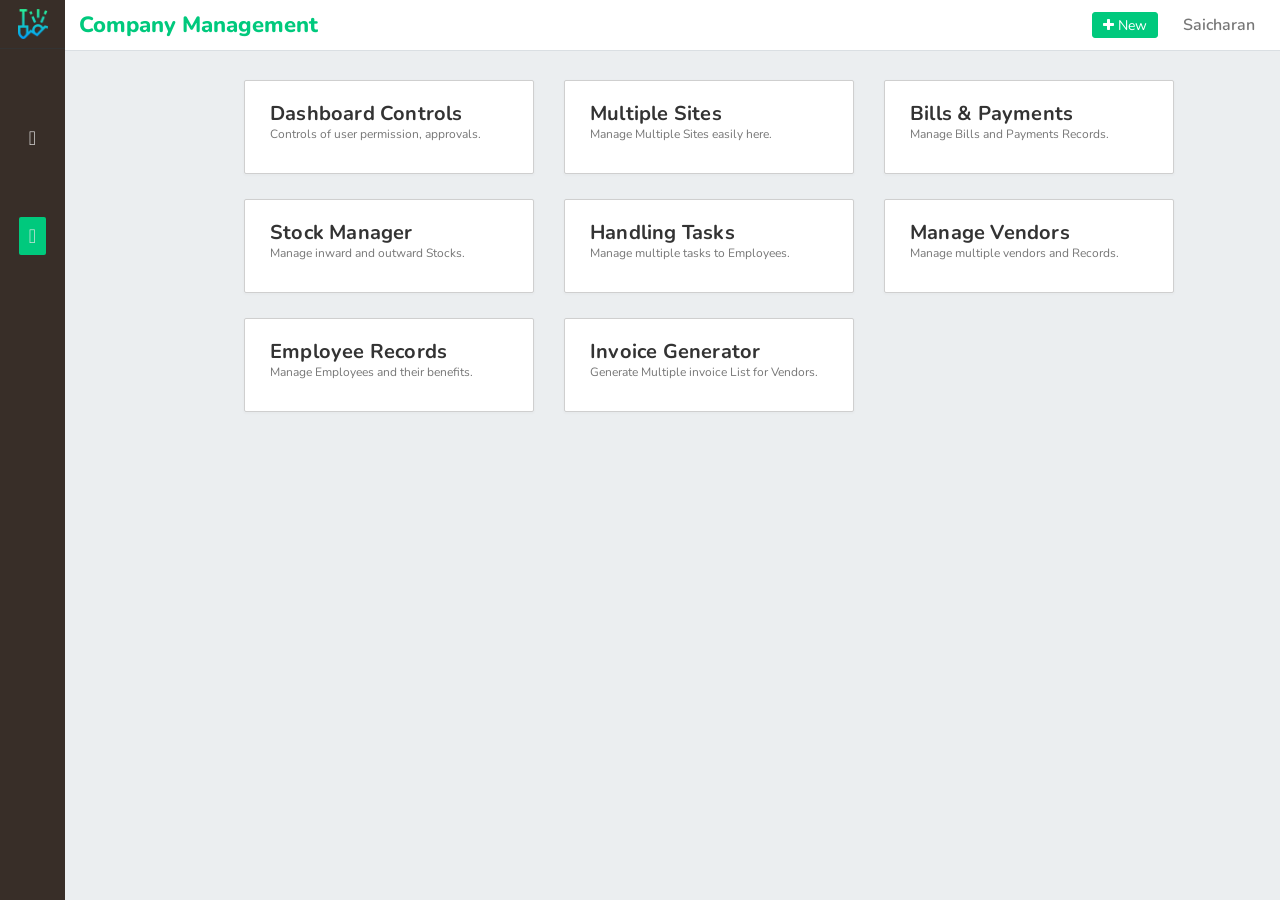
==== company/index.html @ 9fdcf595 "Add files via upload" ====
<!DOCTYPE html>
<html lang="en">

<head>
    <title>Proconst | A Smart Construction Management Software.</title>
    <meta charset="utf-8">
    <link rel="shortcut icon" href="../assets/images/logo.png">
    <link rel="stylesheet" href="https://maxcdn.bootstrapcdn.com/bootstrap/3.4.0/css/bootstrap.min.css">
    <link rel="stylesheet" href="../assets/css/style.css">
    <script src="https://ajax.googleapis.com/ajax/libs/jquery/3.4.0/jquery.min.js"></script>
    <script src="https://maxcdn.bootstrapcdn.com/bootstrap/3.4.0/js/bootstrap.min.js"></script>
    <script src="../assets/js/fonticon.js"></script>
    <link rel="stylesheet" href="https://cdnjs.cloudflare.com/ajax/libs/font-awesome/4.7.0/css/font-awesome.min.css">
    <link href="https://fonts.googleapis.com/css?family=Nunito+Sans|Nunito:400,600,700&display=swap" rel="stylesheet">
</head>

<body>

    <nav class="navbar navbar-default navbar-fixed-top">
        <div class="container-fluid">
            <div class="navbar-header">
                <button type="button" class="navbar-toggle" data-toggle="collapse" data-target="#myNavbar">
                    <span class="icon-bar"></span>
                    <span class="icon-bar"></span>
                    <span class="icon-bar"></span> 
                </button>
                <a class="navbar-brand hidden-xs" href="#"><span>Company Management
          </span> </a>
            </div>
            <div class="collapse navbar-collapse" id="myNavbar">
                <ul class="nav navbar-nav navbar-right">
                    <li>
                        <div class="dropdown">
                            <button onclick="myFunction()" class="buttonnew"><i class="fa fa-plus"></i> New</button>
                        </div>
                        <div id="newsite" class="dropdown-content">
                            <a href="../add/employee.html">Add Employee</a>
                            <a href="#">Add Vendors</a>
                            <a href="#">Add Tasks</a>
                            <a href="#">Add Bills</a>
                        </div>
                    </li>
                    <li class="dropdown">
                        <a href="#" class="dropdown-toggle" data-toggle="dropdown">Saicharan</a>
                        <ul class="dropdown-menu">

                            <ul id="pro">
                                <li><a href="">Profile</a>
                                </li>
                                <li><a href="">Settings</a>
                                </li>
                                <li><a href="">logout</a>
                                </li>
                            </ul>
                        </ul>
                    </li>

                </ul>
            </div>
        </div>
    </nav>
    <div id="sidebar">
        <div class="logo">
            <img src="../assets/images/logo.png" class="shape">
        </div>
        <div class="sidebar-menu">
            <ul>
                <li>
                    <center><a data-toggle="tooltip" data-placement="right" title="Analytics" href="../index.html"><i class="fas fa-chart-area icons"></i>
                    </a></center>
                </li>
                <li>
                    <center><a data-toggle="tooltip" data-placement="right" title="Ongoing Sites" href="../sites/"><i class="fas fa-building icons"></i>
                   </a> </center>
                </li>
                <li >
                    <center><a data-toggle="tooltip" data-placement="right" title="Current Stocks" href="../stocks/"><i class="fas fa-warehouse icons" ></i></a>
                    </center>
                </li>
                 <li  class="active">
                    <center><a data-toggle="tooltip" data-placement="right" title="Company" href="../company/"><i class="fas fa-desktop icons" ></i></a>
                    </center>
                </li>
            </ul>
        </div>
    </div>
 <div class="companydiv">
     <div class="container2">
                 <div class="row">
                                    <div class="col-md-4">
                                        <div class="newcard">
                                            <i class="fas fa-chart-line"></i>
                                            <h4>Dashboard Controls</h4>
                                            <p>Controls of user permission, approvals.</p>
                                        </div>
                                    </div>
                                    <div class="col-md-4">
                                        <div class="newcard">
                                            <h4>Multiple Sites</h4>
                                            <p>Manage Multiple Sites easily here.</p>
                                        </div>
                                    </div>
                                    <div class="col-md-4">
                                        <div class="newcard">
                                            <h4>Bills & Payments</h4>
                                            <p>Manage Bills and Payments Records.</p>
                                        </div>
                                    </div>
                                    <div class="col-md-4">
                                        <div class="newcard">
                                            <h4>Stock Manager</h4>
                                            <p>Manage inward and outward Stocks.</p>
                                        </div>
                                    </div>
                                    <div class="col-md-4">
                                        <div class="newcard">
                                            <h4>Handling Tasks</h4>
                                            <p>Manage multiple tasks to Employees.</p>
                                        </div>
                                    </div>
                                    <div class="col-md-4">
                                        <div class="newcard">
                                            <h4>Manage Vendors</h4>
                                            <p>Manage multiple vendors and Records.</p>
                                        </div>
                                    </div>
                         <div class="col-md-4">
                                        <div class="newcard">
                                            <h4>Employee Records</h4>
                                            <p>Manage Employees and their benefits.</p>
                                        </div>
                                    </div>
                         <div class="col-md-4">
                                        <div class="newcard">
                                            <h4>Invoice Generator</h4>
                                            <p>Generate Multiple invoice List for Vendors.</p>
                                        </div>
                                    </div>
                                </div>
    </div>
</div>

</body>
<script>
    $(document).ready(function() {
        $('[data-toggle="tooltip"]').tooltip();
    });
</script>
<script>
    function myFunction() {
        document.getElementById("newsite").classList.toggle("show");
    }
    window.onclick = function(event) {
        if (!event.target.matches('.buttonnew')) {
            var dropdowns = document.getElementsByClassName("dropdown-content");
            var i;
            for (i = 0; i < dropdowns.length; i++) {
                var openDropdown = dropdowns[i];
                if (openDropdown.classList.contains('show')) {
                    openDropdown.classList.remove('show');
                }
            }
        }
    }
</script>


</html>
---- assets/css/style.css ----
/*navbar*/
body
{
        background-color: #ebeef0;
    overflow-x: hidden;
    overflow-y: scroll;
}
.navbar-fixed-top
{
    background: #fff;
    margin: 0!important;
    position: fixed;
    top: 0;
    left: 64px;
    right: 0;
    z-index: 2;
    font-family: 'Nunito', sans-serif;
    border-bottom: 1px solid #dadfe3;
    border-top: none;
    height: 51px;
}
.logo
{
    padding: 9px 0;
    border-bottom: 1px solid #333;
    cursor: pointer;
}
.preview
{
    border: 1.5px dashed #cfcfcf;
    padding:5px 15px;
    background-color:#ffffff;
}
.preview h3{
    text-align:center !important;
}
.shape {
    display: block;
    margin-right: auto;
    margin-left: auto;
    max-width:30px;
}
.navbar-brand
{
font-size:22px;
    font-weight:700;
}
.navbar-brand span
{
    color:#00c97d;
     font-weight:800;
}
.navbar-nav>li>a
{
  font-weight:600;
font-size:16px;
    padding:15px 25px;
    padding
}
.navbar-nav>li>a:hover{
    color:#00c97d !important;
}
.navbar-default .navbar-toggle {
    border-color: transparent;
}
.navbar-default .navbar-toggle:focus, .navbar-default .navbar-toggle:hover {
    background-color: transparent;
}
.navbar-default .navbar-nav>.open>a, .navbar-default .navbar-nav>.open>a:focus, .navbar-default .navbar-nav>.open>a:hover {
    color: #000000;
    background-color: transparent;
}
ul#pro li
{
   list-style: none;
    margin-left:-20px !important;  
      padding:8px 0px !important;
}
ul#pro li a
{
   font-family: 'Nunito', sans-serif;
    font-size:16px !important;
    cursor:pointer;
    color:#000000;
    text-decoration: none;
}
ul#pro li a:hover{
    color:#00c97d;
}

#sidebar i {
    font-size: 25px;
    color: #fff;
    padding: 5px;
    vertical-align: middle;
    line-height: 38px;
}
.container2
{
    margin-left:10%;
    margin-right:15%;
}
.dropdown {
  position: relative;
  display: inline-block;
   
}

.dropdown-content {
     top: 48px;
    left: 0;
    -webkit-animation-duration: .2s;
    animation-duration: .2s;
    animation-timing-function: ease-out;
  display: none;
    float: left;
    padding: 5px 0;
    margin: 2px 0 0;
    font-size: 14px;
    text-align: left;
  position: absolute;
  background-color: #ffffff;
  min-width: max-content;
  overflow: auto;
    border: 1px solid rgba(0,0,0,.15);
  z-index: 1;
}

.dropdown-content a {
  color: black;
  padding: 8px 15px;
  text-decoration: none;
  display: block;
}

.dropdown a:hover {background-color: #ddd;}

.show {display: block;}
.dropdown-menu
{
   transition: transform .3s,width .3s,height .3s,-webkit-transform .3s;
    width:100%;
    min-width: 100px;
    padding:10px;
    box-shadow: 0 0 50px rgba(0,0,0,.10);
}
.dropdown-menu>li>a {
    display: block;
    padding: 10px 20px;
    clear: both;
    font-size:16px;
    font-weight: 400;
    line-height: 1.42857143;
    color: #333;
    white-space: nowrap;
}
ul.nav li.dropdown:hover > ul.dropdown-menu {
    display: block;    
 z-index: 300;
    left: -10%;
    top: 50px;
    margin-left:60px;
    border:none;
    opacity: 1;
    font-size:16px;
    -ms-transform: translateX(-50%) translateY(0);
    transform: translateX(-50%) translateY(0);
    max-height: none;
    overflow: visible;
}
.dropdown-menu:before {
     content: '';
    position: absolute;
    width: 14px;
    height: 0;
    border: 7px solid transparent;
    border-bottom: 7px solid #fff;
    top: -14px;
    left: 60%;
    -ms-transform: translateX(-50%);
    transform: translateX(-50%);
}

.dropdown-menu:after {
    content: '';
    position: absolute;
    width: 14px;
    height: 0;
    border: 7px solid transparent;
    border-bottom: 7px solid #fff;
    top: -14px;
    left: 60%;
    -ms-transform: translateX(-50%);
    transform: translateX(-50%);
}
.buttonadd {
  background-color:#00c97d; 
  border: none;
   margin-top:8px;
  color: white;
  padding: 5px 10px;
  text-align: center;
  text-decoration: none;
  display: inline-block;
  font-size: 17px;
    font-weight:700;
}
.right
{
    float:right;
}
.buttonnew {
  background: #00c97d;
    color: #fff!important;
    border: 1px solid #00c97d;
    padding: 5px 10px;
    border-radius:3px;
    line-height: 13px;
    margin-left: 10px;
    margin-top: 12px;
    -webkit-font-smoothing: initial!important;
}
.buttonedit
{
padding:2px 10px; 
    background-color: white;
    border: 1px solid #00c97d; 
}
.tooltip-inner {
    min-width: max-content;
    width:100% !important;
    padding: 5px 5px;
    color: #fff;
    margin-left:-8px;
    font-size:14px;
     font-family: 'Nunito', sans-serif;
    background-color: #000;
    border-radius: 4px;
}
.tooltip.right .tooltip-arrow {
    top: 50%;
    left: -10%;
    margin-top: -5px;
    border-width: 5px 5px 5px 0;
    border-right-color: #000;
}
#sidebar {
    background: #382e28 ;
    z-index: 881;
    width: 65px;
    height: 100%;
    position: fixed;
    top: 0;
    left: 0;
}
.sidebar-menu ul li
{
    text-align: center;
    position: relative !important;
    margin: 20px 0;
    margin-left:-40px;
}
#sidebar .icons {
    font-size: 20px;
    color: #e6e6e6;
    border-radius:2px;
    padding:0px 10px;
    display: inline-block;
}
.icons:hover
{
    background-color: #48413e;
    padding:5px 10px;
}
#sidebar .sidebar-menu li active, #sidebar .sidebar-menu li.active .icons {
    background-color: #00c97d;
    padding:0px 10px;
}

.sidebar-menu ul li:first-child
{
    padding-top:10px;
}
.center {
    display: block;
    margin-left: auto;
    margin-right: auto;
    width: 25%;
}
.main
{
    margin-top:50px;
    margin-left:100px;
    padding:20px;
    right: 0;
    bottom: 0;
    top: 51px;
    overflow: auto;
    background-color: #ebeef0;
     font-family: 'Nunito', sans-serif;  
    min-width: 800px;
}
.sitesdiv, .stockdiv, .companydiv, .employeediv
{
   margin-top:50px;
    margin-left:100px;
    padding:20px;
    width:100%;
    right: 0;
    bottom: 0;
    top: 51px;
    overflow: auto;
    background-color: #ebeef0;
     font-family: 'Nunito', sans-serif;  
    min-width: 800px;
}
.site-card, .stock-card {
    background-color: #fff;
    border-radius: 0px;
    padding:20px 20px;
    margin-top:10px;
     width:100%;
    position: relative;
    box-shadow: 0 1px 2px 1px rgba(24,24,24,.02);
    cursor: pointer;
}
.spancolor
{
    color:#ff0000;
}
.medimage
{
    max-width:400px;
    max-height:200px;
    width:100% !important;
}
.site-card h3, .stock-card h3{
    font-weight:800;
    text-align: center;
    font-size:22px;
    font-family: 'Nunito', sans-serif;
    letter-spacing: 0.5px;
}
.employeediv h3
{
     font-weight:800;
    text-align: left;
    font-size:22px;
    font-family: 'Nunito', sans-serif;
    letter-spacing: 0.5px;
}
.site-card p, .stock-card p{
    font-weight:500;
    text-align: center;
    font-size:16px;
   font-family: 'Nunito', sans-serif;
    letter-spacing: 0.5px;
}
.stock-card p span {
    font-weight: 700;
    text-align: center;
    font-size: 16px;
    font-family: 'Open Sans', sans-serif;
    letter-spacing: 0.5px;
    color: red;
}
.preview p{
    font-weight:600;
    text-align: left;
    padding:10px 0px;
    font-size:16px;
   font-family: 'Nunito', sans-serif;
    letter-spacing: 0.5px;
}
.fa-plus-square {
    float: center !important;
    font-size: 50px !important;
    color: #00c97d;
    padding-top: 29%;
    padding-left: 43%;
}
.main h3
{
  font-family: 'Nunito', sans-serif;  
    font-weight:700;
    font-size:26px;
}
.main p
{
    font-size:16px;
    color: rgba(0,0,0,.54);
}
input[type=text], input[type=email], input[type=password], input[type=number]  {
    width: 80%;
    padding: 12px 20px;
    min-height: 45px;
    margin: 8px 0;
    color: #000000;
    border: 1px solid #DBDFE3;
    box-sizing: border-box;
    background-color: #ffffff;
    font-family: 'Nunito', sans-serif;
}
.controls {
    margin-top: 10px;
    border: 1px solid transparent;
    background-color: #E2E2E2;
    box-sizing: border-box;
    -moz-box-sizing: border-box;
    height: 40px;
    outline: none;
    font-family: 'Nunito', sans-serif;
}
.selectit {
    width: 80%;
    min-height: 45px;
    padding: 12px 20px;
    margin: 8px 0;
   font-family: 'Nunito', sans-serif;
 border: 1px solid #DBDFE3;
    box-sizing: border-box;
    background-color: #ffffff;
}
.textarea {
    width: 80%;
    padding: 12px 20px;
    min-height: 45px;
    margin: 8px 0;
    min-height: 100px;
    color: #000000;
    border: 1px solid #DBDFE3;
    box-sizing: border-box;
    background-color: #ffffff;
}
.full
{
    width:80%;
}
label {
    display: inline-block;
    max-width: 100%;
   margin-top:10px;
    font-size:13px;
    margin-bottom: 0;
    font-weight: 700;
}
.top
{
    margin-top:20px;
}
.newcard {
    margin-top:10px;
    background-color: #fff;
    border-radius: 2px;
    padding: 20px 25px;
    position: relative;
    border:1px solid #cfcfcf;
    box-shadow: 0 1px 2px 1px rgba(24,24,24,.02);
    margin-bottom: 15px;
    cursor: pointer;
}
.newcard h4
{
 font-family: 'Nunito', sans-serif;   
 font-size:20px;
     letter-spacing: 0.2px;   
    margin: 0;
    font-weight: 700;
    line-height: 25px;
}
.newcard p
{
    font-size:12px;
    color: rgba(0,0,0,.54);
}
.newcard h4:hover
{
   color:#00c97d; 
}
<!--datatables-->
.table
{
    background-color:#ffffff !important;
}
  #myTable {
    border-collapse: collapse;
    width: 100%;
      margin-top:40px;
     font-family: 'Nunito', sans-serif;
    font-size:14px;
     letter-spacing: 0.2px;
  }
  .first
{
    border:none !important;
}
.drivetab td:first-child
{
padding-top:30px;
}
.table-user-information > tbody > tr > td:first-child {
    text-align:left;
    font-weight:600;
}
  #myTable th, #myTable td {
    text-align: left;
    padding: 10px;
    letter-spacing:0.4px;
    font-size:14px;
    font-weight:500;
 font-family: 'Nunito', sans-serif;
  }
   th
  {
      background-color:#00A861;
      color:#ffffff;
   font-family: 'Nunito', sans-serif;
      font-size:15px;
      letter-spacing:0.5px;
      padding:10px;
  }
.hidetext { -webkit-text-security: none; }
.hidetext { -webkit-text-security: circle; }
.hidetext { -webkit-text-security: square; }
  #myTable tr {
    border-bottom: 1px solid #ddd;
  }
 
  <!--tab-panel-->

  .tabbable-panel {
    border:1px solid #eee;
       background-color: #ffffff;
    padding: 10px;
  }

  /* Default mode */
  .tabbable-line > .nav-tabs {
    border: none;
    margin: 0px;
  }
  .tabbable-line > .nav-tabs > li {
    margin-right: 2px;
    font-size:15px;
   font-family: 'Nunito', sans-serif;
  }
  .tabbable-line > .nav-tabs > li > a {
    border: 0;
    margin-right: 0;
    color: #737373;
  }
  .tabbable-line > .nav-tabs > li > a > i {
    color: #a6a6a6;
  }
  .tabbable-line > .nav-tabs > li.open, .tabbable-line > .nav-tabs > li:hover {
    border-bottom: 4px solid #fbcdcf;
  }
  .tabbable-line > .nav-tabs > li.open > a, .tabbable-line > .nav-tabs > li:hover > a {
    border: 0;
    background: none !important;
    color: #333333;
  }
  .tabbable-line > .nav-tabs > li.open > a > i, .tabbable-line > .nav-tabs > li:hover > a > i {
    color: #a6a6a6;
  }
  .tabbable-line > .nav-tabs > li.open .dropdown-menu, .tabbable-line > .nav-tabs > li:hover .dropdown-menu {
    margin-top: 0px;
  }
  .tabbable-line > .nav-tabs > li.active {
    border-bottom: 4px solid #f3565d;
    position: relative;
  }
  .tabbable-line > .nav-tabs > li.active > a {
    border: 0;
    color: #333333;
  }
  .tabbable-line > .nav-tabs > li.active > a > i {
    color: #404040;
  }
  .tabbable-line > .tab-content {
    margin-top: -3px;
    background-color: #fff;
    border: 0;
    border-top: 1px solid #eee;
    padding: 15px 0;
  }
  .portlet .tabbable-line > .tab-content {
    padding-bottom: 0;
  }
  
  .table-user-information > tbody > tr > td {
    border-top: 0;
    padding:8px 5px;
}
<!--modal-css-->


  .modal.left .modal-dialog,
	.modal.right .modal-dialog {
		position: fixed;
		margin: auto;
		width: 400px;
        height:auto;
		-webkit-transform: translate3d(0%, 0, 0);
		    -ms-transform: translate3d(0%, 0, 0);
		     -o-transform: translate3d(0%, 0, 0);
		        transform: translate3d(0%, 0, 0);
	}

	.modal.left .modal-content,
	.modal.right .modal-content {
		height: 100%;
		overflow-y: auto;
	}
	
	.modal.left .modal-body,
	.modal.right .modal-body {
		padding: 15px 15px 80px;
	} 
/*Right*/
	.modal.right.fade .modal-dialog {
		right: -400px;
		-webkit-transition: opacity 0.3s linear, right 0.3s ease-out;
		   -moz-transition: opacity 0.3s linear, right 0.3s ease-out;
		     -o-transition: opacity 0.3s linear, right 0.3s ease-out;
		        transition: opacity 0.3s linear, right 0.3s ease-out;
	}
	
	.modal.right.fade.in .modal-dialog {
		right: 0;
	}
.title
{
    font-weight:800;
    font-size:22px;
}
/* ----- MODAL STYLE ----- */
	.modal-content {
		border-radius: 0;
		border: none;
         font-family: 'Nunito', sans-serif;
	}

	.modal-header {
		border-bottom-color: #EEEEEE;
		background-color:#00a861 !important;
        font-weight:700;
        color:#ffffff;
	}

/* ----- v CAN BE DELETED v ----- */
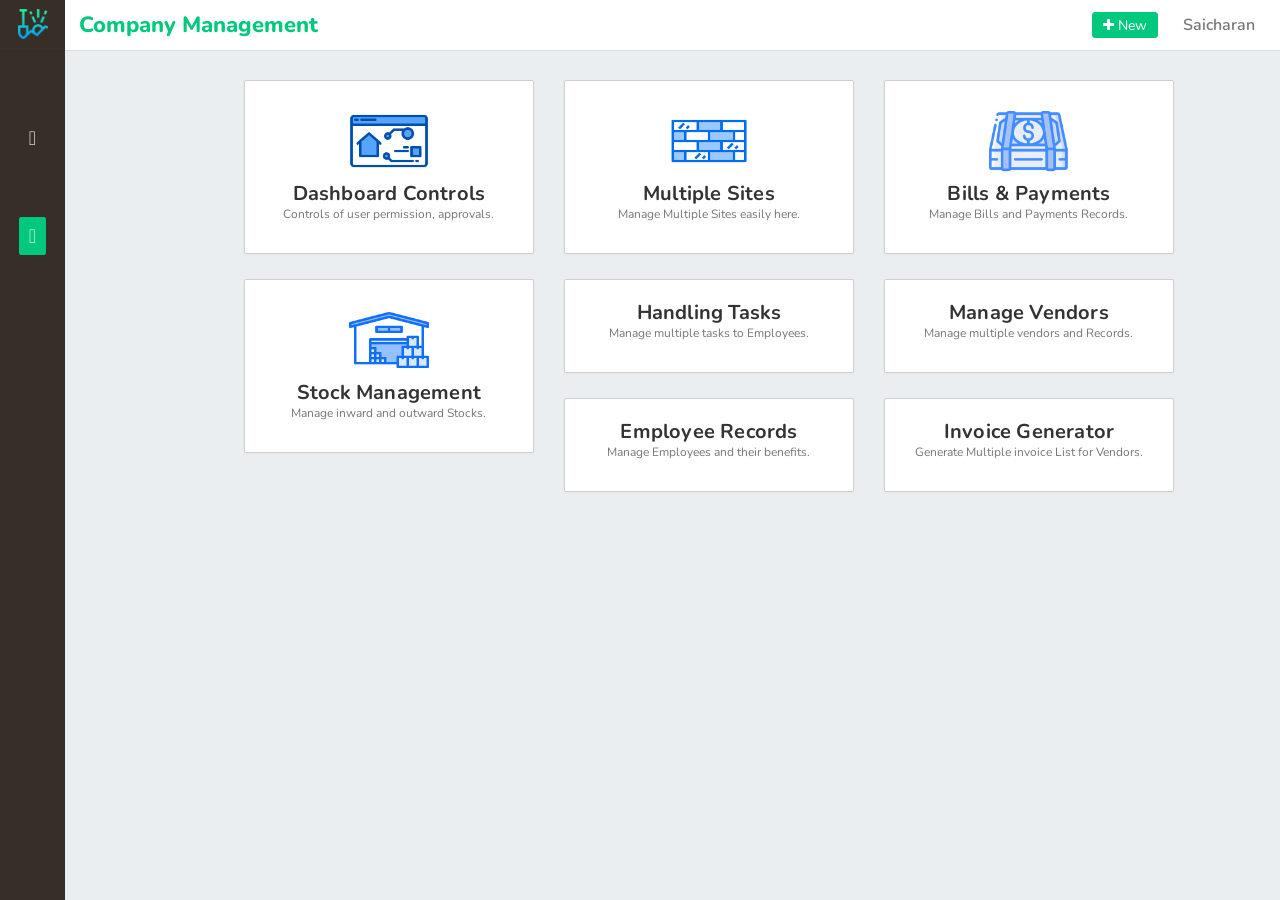
==== commit 99c2c704: "dd ddd" ====
--- a/company/index.html
+++ b/company/index.html
@@ -88,50 +88,53 @@
      <div class="container2">
                  <div class="row">
                                     <div class="col-md-4">
-                                        <div class="newcard">
-                                            <i class="fas fa-chart-line"></i>
+                                        <div class="compcard">
+                                            <img src="../assets/images/website.png" class="comicon">
                                             <h4>Dashboard Controls</h4>
                                             <p>Controls of user permission, approvals.</p>
                                         </div>
                                     </div>
                                     <div class="col-md-4">
-                                        <div class="newcard">
+                                        <div class="compcard">
+                                            <img src="../assets/images/wall.png" class="comicon">
                                             <h4>Multiple Sites</h4>
                                             <p>Manage Multiple Sites easily here.</p>
                                         </div>
                                     </div>
                                     <div class="col-md-4">
-                                        <div class="newcard">
+                                        <div class="compcard">
+                                             <img src="../assets/images/money.png" class="comicon">
                                             <h4>Bills & Payments</h4>
                                             <p>Manage Bills and Payments Records.</p>
                                         </div>
                                     </div>
                                     <div class="col-md-4">
-                                        <div class="newcard">
-                                            <h4>Stock Manager</h4>
+                                        <div class="compcard">
+                                             <img src="../assets/images/stock.png" class="comicon">
+                                            <h4>Stock Management</h4>
                                             <p>Manage inward and outward Stocks.</p>
                                         </div>
                                     </div>
                                     <div class="col-md-4">
-                                        <div class="newcard">
+                                        <div class="compcard">
                                             <h4>Handling Tasks</h4>
                                             <p>Manage multiple tasks to Employees.</p>
                                         </div>
                                     </div>
                                     <div class="col-md-4">
-                                        <div class="newcard">
+                                        <div class="compcard">
                                             <h4>Manage Vendors</h4>
                                             <p>Manage multiple vendors and Records.</p>
                                         </div>
                                     </div>
                          <div class="col-md-4">
-                                        <div class="newcard">
+                                        <div class="compcard">
                                             <h4>Employee Records</h4>
                                             <p>Manage Employees and their benefits.</p>
                                         </div>
                                     </div>
                          <div class="col-md-4">
-                                        <div class="newcard">
+                                        <div class="compcard">
                                             <h4>Invoice Generator</h4>
                                             <p>Generate Multiple invoice List for Vendors.</p>
                                         </div>
--- a/assets/css/style.css
+++ b/assets/css/style.css
@@ -29,6 +29,9 @@
 {
     border: 1.5px dashed #cfcfcf;
     padding:5px 15px;
+    max-width:500px;
+    width:100%;
+    position: fixed;
     background-color:#ffffff;
 }
 .preview h3{
@@ -334,6 +337,13 @@
     max-height:200px;
     width:100% !important;
 }
+.comicon
+{
+    max-width:80px;
+     display: block;
+    margin-left: auto;
+    margin-right: auto;
+}
 .site-card h3, .stock-card h3{
     font-weight:800;
     text-align: center;
@@ -459,7 +469,20 @@
     margin-bottom: 15px;
     cursor: pointer;
 }
-.newcard h4
+.compcard
+{
+   margin-top:10px;
+    background-color: #fff;
+    border-radius: 2px;
+    padding: 20px 25px;
+    text-align: center;
+    position: relative;
+    border:1px solid #cfcfcf;
+    box-shadow: 0 1px 2px 1px rgba(24,24,24,.02);
+    margin-bottom: 15px;
+    cursor: pointer;  
+}
+.newcard h4, .compcard h4
 {
  font-family: 'Nunito', sans-serif;   
  font-size:20px;
@@ -468,7 +491,8 @@
     font-weight: 700;
     line-height: 25px;
 }
-.newcard p
+
+.newcard p, .compcard p
 {
     font-size:12px;
     color: rgba(0,0,0,.54);
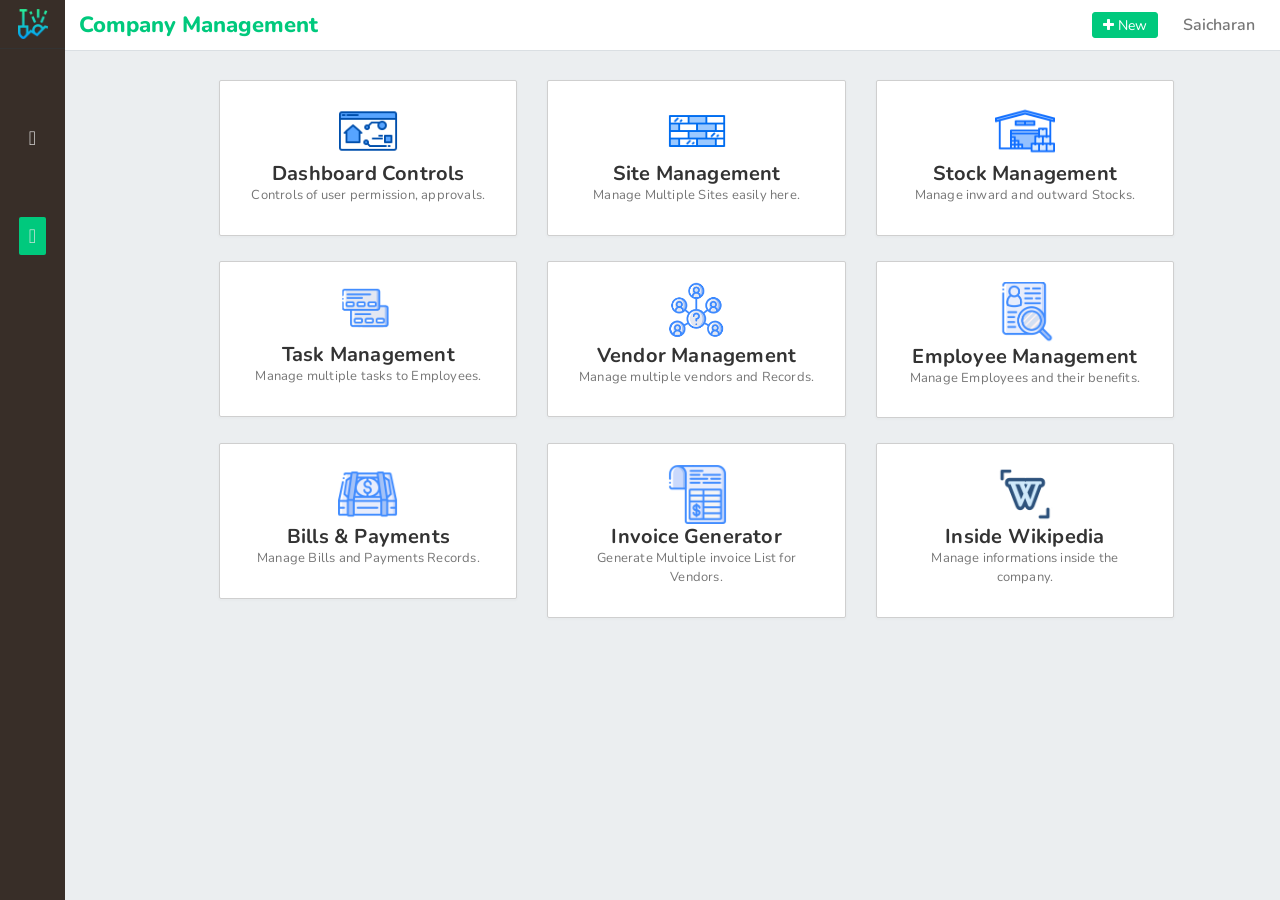
==== commit e24f4e3a: "dd dd" ====
--- a/company/index.html
+++ b/company/index.html
@@ -89,54 +89,65 @@
                  <div class="row">
                                     <div class="col-md-4">
                                         <div class="compcard">
-                                            <img src="../assets/images/website.png" class="comicon">
+                                            <img src="../assets/images/company/website.png" class="comicon">
                                             <h4>Dashboard Controls</h4>
                                             <p>Controls of user permission, approvals.</p>
                                         </div>
                                     </div>
                                     <div class="col-md-4">
                                         <div class="compcard">
-                                            <img src="../assets/images/wall.png" class="comicon">
-                                            <h4>Multiple Sites</h4>
+                                            <img src="../assets/images/company/wall.png" class="comicon">
+                                            <h4>Site Management</h4>
                                             <p>Manage Multiple Sites easily here.</p>
                                         </div>
                                     </div>
                                     <div class="col-md-4">
                                         <div class="compcard">
-                                             <img src="../assets/images/money.png" class="comicon">
-                                            <h4>Bills & Payments</h4>
-                                            <p>Manage Bills and Payments Records.</p>
-                                        </div>
-                                    </div>
-                                    <div class="col-md-4">
-                                        <div class="compcard">
-                                             <img src="../assets/images/stock.png" class="comicon">
+                                             <img src="../assets/images/company/stock.png" class="comicon">
                                             <h4>Stock Management</h4>
                                             <p>Manage inward and outward Stocks.</p>
                                         </div>
                                     </div>
                                     <div class="col-md-4">
                                         <div class="compcard">
-                                            <h4>Handling Tasks</h4>
+                                             <img src="../assets/images/company/tasks.png" class="comicon">
+                                            <h4>Task Management</h4>
                                             <p>Manage multiple tasks to Employees.</p>
                                         </div>
                                     </div>
                                     <div class="col-md-4">
                                         <div class="compcard">
-                                            <h4>Manage Vendors</h4>
+                                              <img src="../assets/images/company/work-team.png" class="comicon">
+                                            <h4>Vendor Management</h4>
                                             <p>Manage multiple vendors and Records.</p>
                                         </div>
                                     </div>
                          <div class="col-md-4">
                                         <div class="compcard">
-                                            <h4>Employee Records</h4>
+                                            <img src="../assets/images/company/employee.png" class="comicon">
+                                            <h4>Employee Management</h4>
                                             <p>Manage Employees and their benefits.</p>
+                                        </div>
+                                    </div>
+                                <div class="col-md-4">
+                                        <div class="compcard">
+                                             <img src="../assets/images/company/money.png" class="comicon">
+                                            <h4>Bills & Payments</h4>
+                                            <p>Manage Bills and Payments Records.</p>
                                         </div>
                                     </div>
                          <div class="col-md-4">
                                         <div class="compcard">
+                                             <img src="../assets/images/company/invoice.png" class="comicon">
                                             <h4>Invoice Generator</h4>
                                             <p>Generate Multiple invoice List for Vendors.</p>
+                                        </div>
+                                    </div>
+                       <div class="col-md-4">
+                                        <div class="compcard">
+                                             <img src="../assets/images/company/wikipedia.png" class="comicon">
+                                            <h4>Inside Wikipedia</h4>
+                                            <p>Manage informations inside the company.</p>
                                         </div>
                                     </div>
                                 </div>
--- a/assets/css/style.css
+++ b/assets/css/style.css
@@ -100,7 +100,7 @@
 }
 .container2
 {
-    margin-left:10%;
+    margin-left:8%;
     margin-right:15%;
 }
 .dropdown {
@@ -337,9 +337,42 @@
     max-height:200px;
     width:100% !important;
 }
+.bottombar
+{
+    margin-top:50px;
+    margin-left:50px;
+    padding: 7px 0;
+    border-bottom: 1px solid #F9F9F9;
+    background-color: #f9f9f9;
+    height: 48px;
+    font-size: 14px;
+    cursor: default;
+    color: rgba(0,0,0,.87);
+    letter-spacing: 1px;
+}
+.botnav>li>a
+{
+    font-family: 'Nunito', sans-serif; 
+    font-weight:600;
+    color: rgba(0,0,0,.54);
+    letter-spacing: 0.2px;
+    line-height:20px;
+}
+.nav>li>a:focus, .nav>li>a:hover {
+    text-decoration: none;
+    background-color: transparent;
+}
+.botnav
+{
+    margin-top:-10px;
+    padding:0px 15px;
+}
+.botnav a:hover{
+    border-bottom:2px solid #00c97d;
+}
 .comicon
 {
-    max-width:80px;
+    max-width:60px;
      display: block;
     margin-left: auto;
     margin-right: auto;
@@ -494,12 +527,21 @@
 
 .newcard p, .compcard p
 {
-    font-size:12px;
+    font-size:13px;
+    letter-spacing: 0.2px;
     color: rgba(0,0,0,.54);
 }
 .newcard h4:hover
 {
    color:#00c97d; 
+}
+.compcard h4:hover
+{
+   color:#00c97d; 
+}
+.static
+{
+    position:fixed;
 }
 <!--datatables-->
 .table
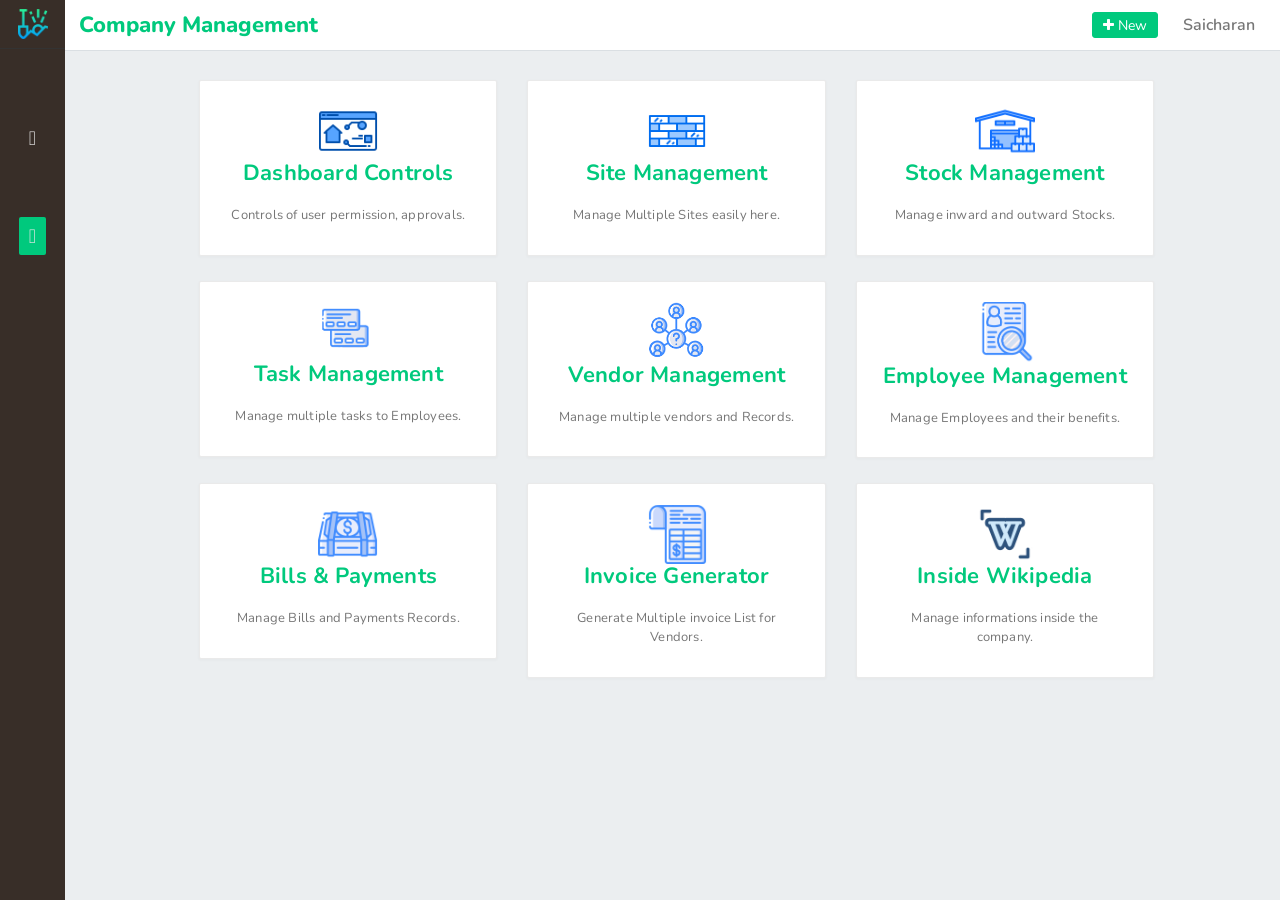
==== commit 1d13532a: "ss ss" ====
--- a/company/index.html
+++ b/company/index.html
@@ -125,7 +125,7 @@
                          <div class="col-md-4">
                                         <div class="compcard">
                                             <img src="../assets/images/company/employee.png" class="comicon">
-                                            <h4>Employee Management</h4>
+                                            <a href="../erecords/"><h4>Employee Management</h4></a>
                                             <p>Manage Employees and their benefits.</p>
                                         </div>
                                     </div>
--- a/assets/css/style.css
+++ b/assets/css/style.css
@@ -103,10 +103,19 @@
     margin-left:8%;
     margin-right:15%;
 }
+.container3
+{
+    margin-left:3%;
+    margin-right:5%;
+}
 .dropdown {
   position: relative;
   display: inline-block;
    
+}
+.leftmargin
+{
+    border-left:1px solid #c9c9c9 !important;
 }
 
 .dropdown-content {
@@ -306,8 +315,22 @@
 .sitesdiv, .stockdiv, .companydiv, .employeediv
 {
    margin-top:50px;
-    margin-left:100px;
+    margin-left:80px;
     padding:20px;
+    width:100%;
+    right: 0;
+    bottom: 0;
+    top: 51px;
+    overflow: auto;
+    background-color: #ebeef0;
+     font-family: 'Nunito', sans-serif;  
+    min-width: 800px;
+}
+.erecdiv
+{
+   margin-top:50px;
+    padding:20px;
+    margin-left:80px;
     width:100%;
     right: 0;
     bottom: 0;
@@ -368,7 +391,10 @@
     padding:0px 15px;
 }
 .botnav a:hover{
-    border-bottom:2px solid #00c97d;
+   color:#00c97d;
+}
+.botnav li.active{
+     border-bottom:2px solid #00c97d;
 }
 .comicon
 {
@@ -510,12 +536,17 @@
     padding: 20px 25px;
     text-align: center;
     position: relative;
-    border:1px solid #cfcfcf;
+    border:1px solid #eaeaea;
     box-shadow: 0 1px 2px 1px rgba(24,24,24,.02);
     margin-bottom: 15px;
     cursor: pointer;  
 }
-.newcard h4, .compcard h4
+.compcard a
+{
+    text-decoration: none;
+    color:#333333;
+}
+.newcard h4
 {
  font-family: 'Nunito', sans-serif;   
  font-size:20px;
@@ -524,7 +555,17 @@
     font-weight: 700;
     line-height: 25px;
 }
-
+.compcard h4
+{
+ font-family: 'Nunito', sans-serif;   
+ font-size:22px;
+     letter-spacing: 0.2px;   
+    margin: 0;
+    margin-bottom:20px;
+    font-weight: 700;
+    line-height: 25px;
+    color:#00c97d;
+}
 .newcard p, .compcard p
 {
     font-size:13px;
@@ -556,9 +597,28 @@
     font-size:14px;
      letter-spacing: 0.2px;
   }
+th {
+   border-bottom: 0 solid;
+    cursor: pointer;
+    text-align: left
+    font-size: 15px;
+    max-width:min-content;
+    padding: 15px 10px 15px 17px;
+    white-space: nowrap;
+    color: #183247;
+     font-family: 'Nunito', sans-serif;
+    background-color: #F7F9FA;
+    border-radius: 3px 3px 0 0;
+    vertical-align: middle;
+}
+
   .first
 {
     border:none !important;
+}
+.floatright
+{
+    float:right !important;
 }
 .drivetab td:first-child
 {
@@ -568,23 +628,19 @@
     text-align:left;
     font-weight:600;
 }
-  #myTable th, #myTable td {
+#myTable tr
+{
+    background-color:#ffffff;
+}
+ #myTable td {
+     padding:10px;
     text-align: left;
-    padding: 10px;
     letter-spacing:0.4px;
     font-size:14px;
     font-weight:500;
  font-family: 'Nunito', sans-serif;
   }
-   th
-  {
-      background-color:#00A861;
-      color:#ffffff;
-   font-family: 'Nunito', sans-serif;
-      font-size:15px;
-      letter-spacing:0.5px;
-      padding:10px;
-  }
+  
 .hidetext { -webkit-text-security: none; }
 .hidetext { -webkit-text-security: circle; }
 .hidetext { -webkit-text-security: square; }
@@ -716,3 +772,51 @@
 
 /* ----- v CAN BE DELETED v ----- */
 
+.task-list {
+width: 250px;
+float: left;
+margin: 0 5px;
+background-color: #e3e3e3;
+min-height: 240px;
+  font-family: 'Nunito', sans-serif;
+border-radius: 10px;
+padding-bottom: 15px;
+}
+.task-list input, .task-list textarea {
+width: 240px;
+margin: 1px 5px;
+}
+.task-list input {
+height: 30px;
+}
+.task-list input[type="button"] {
+width: 100px;
+margin: 5px;
+}
+.todo-task {
+background-color: #fff;
+ border:1px solid #eaeaea;
+ font-family: 'Nunito', sans-serif;
+    z-index:1;
+margin: 5px;
+padding: 10px;
+}
+.todo-task > .task-header {
+font-weight: 800;
+    font-size:20px;
+    text-align:center;
+}
+.todo-task > .task-date {
+font-size: small;
+}
+.todo-task > .task-description {
+    margin-top:10px;
+font-size: 14px;
+letter-spacing:0.2px;
+}
+#todo-form h3
+{
+    font-size:24px;
+   font-family: 'Nunito', sans-serif;
+    font-weight:600;
+}
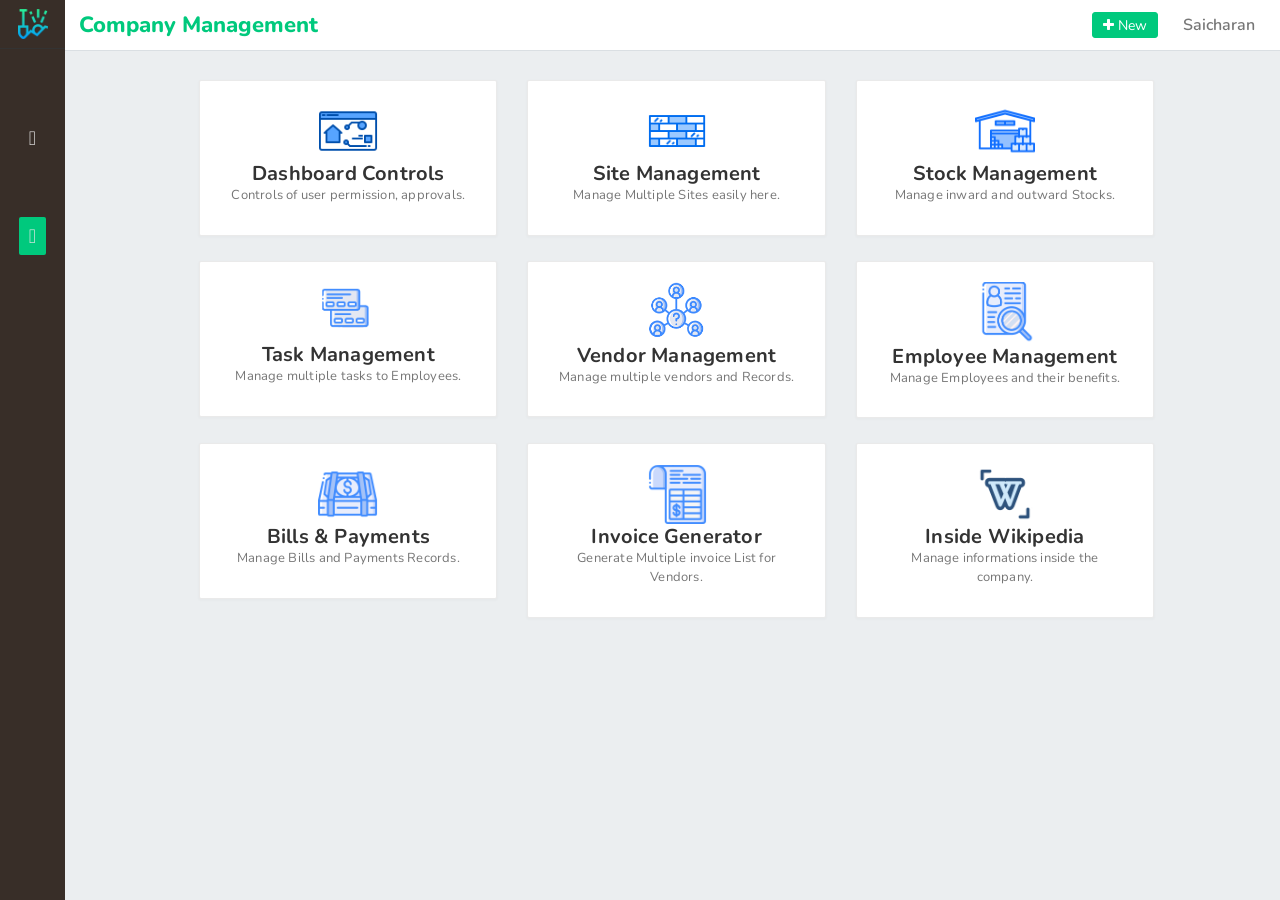
==== commit 8d9151aa: "ss ss" ====
--- a/company/index.html
+++ b/company/index.html
@@ -111,7 +111,7 @@
                                     <div class="col-md-4">
                                         <div class="compcard">
                                              <img src="../assets/images/company/tasks.png" class="comicon">
-                                            <h4>Task Management</h4>
+                                            <a href="../tmonitor/"> <h4>Task Management</h4></a>
                                             <p>Manage multiple tasks to Employees.</p>
                                         </div>
                                     </div>
--- a/assets/css/style.css
+++ b/assets/css/style.css
@@ -238,6 +238,19 @@
     background-color: white;
     border: 1px solid #00c97d; 
 }
+.paused {
+    border: 1px solid #FFDCA7;
+    background-color: #FFF9F0;
+    color: #FF9D00;
+}
+.status{
+    font-size: 11px;
+    border-radius: 2px;
+    padding: 1px 3px;
+    display: inline-block;
+    min-width: 58px;
+    text-align: center;
+}
 .tooltip-inner {
     min-width: max-content;
     width:100% !important;
@@ -302,7 +315,6 @@
 .main
 {
     margin-top:50px;
-    margin-left:100px;
     padding:20px;
     right: 0;
     bottom: 0;
@@ -528,7 +540,7 @@
     margin-bottom: 15px;
     cursor: pointer;
 }
-.compcard
+.compcard, .taskcard
 {
    margin-top:10px;
     background-color: #fff;
@@ -546,7 +558,7 @@
     text-decoration: none;
     color:#333333;
 }
-.newcard h4
+.newcard h4, .compcard h4
 {
  font-family: 'Nunito', sans-serif;   
  font-size:20px;
@@ -555,7 +567,7 @@
     font-weight: 700;
     line-height: 25px;
 }
-.compcard h4
+.taskcard h4
 {
  font-family: 'Nunito', sans-serif;   
  font-size:22px;
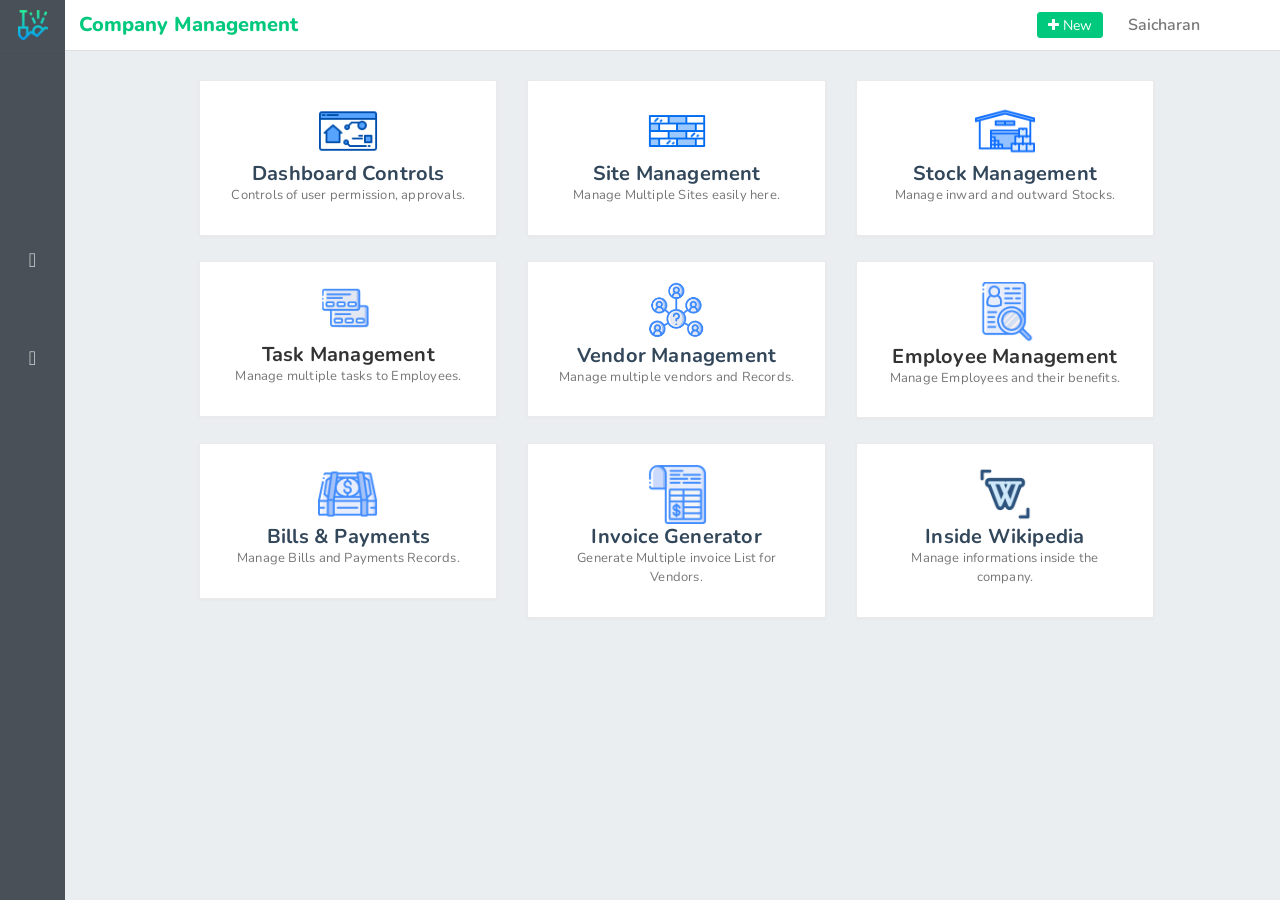
==== commit 2472532d: "sss sss" ====
--- a/company/index.html
+++ b/company/index.html
@@ -28,6 +28,7 @@
           </span> </a>
             </div>
             <div class="collapse navbar-collapse" id="myNavbar">
+                
                 <ul class="nav navbar-nav navbar-right">
                     <li>
                         <div class="dropdown">
@@ -59,26 +60,38 @@
             </div>
         </div>
     </nav>
-    <div id="sidebar">
+         <div id="sidebar">
         <div class="logo">
             <img src="../assets/images/logo.png" class="shape">
         </div>
-        <div class="sidebar-menu">
+ <div class="sidebar-menu">
             <ul>
-                <li>
-                    <center><a data-toggle="tooltip" data-placement="right" title="Analytics" href="../index.html"><i class="fas fa-chart-area icons"></i>
+                <li class="active">
+                    <center><a data-toggle="tooltip" data-placement="right" title="Analytics" href="index.html"><i class="fas fa-chart-area icons"></i>
                     </a></center>
                 </li>
                 <li>
-                    <center><a data-toggle="tooltip" data-placement="right" title="Ongoing Sites" href="../sites/"><i class="fas fa-building icons"></i>
+                    <center><a data-toggle="tooltip" data-placement="right" title="Ticketing System" href="../sites/"><i class="fas fa-ticket-alt icons"></i>
+                   </a> </center>
+                </li>
+                 <li>
+                    <center><a data-toggle="tooltip" data-placement="right" title="Purchase Order" href="../sites/"><i class="fas fa-cash-register icons"></i>
                    </a> </center>
                 </li>
                 <li >
-                    <center><a data-toggle="tooltip" data-placement="right" title="Current Stocks" href="../stocks/"><i class="fas fa-warehouse icons" ></i></a>
+                    <center><a data-toggle="tooltip" data-placement="right" title="Inventory" href="../stocks/"><i class="fas fa-warehouse icons" ></i></a>
                     </center>
                 </li>
-                 <li  class="active">
-                    <center><a data-toggle="tooltip" data-placement="right" title="Company" href="../company/"><i class="fas fa-desktop icons" ></i></a>
+                 <li >
+                    <center><a data-toggle="tooltip" data-placement="right" title="Organization" href="../company/"><i class="fas fa-sitemap icons" ></i></a>
+                    </center>
+                </li>
+                  <li >
+                    <center><a data-toggle="tooltip" data-placement="right" title="Finance Panel" href="../company/"><i class="fas fa-percentage icons" ></i></a>
+                    </center>
+                </li>
+                 <li >
+                    <center><a data-toggle="tooltip" data-placement="right" title="Settings" href="../company/"><i class="fas fa-cog icons" ></i></a>
                     </center>
                 </li>
             </ul>
--- a/assets/css/style.css
+++ b/assets/css/style.css
@@ -3,7 +3,6 @@
 {
         background-color: #ebeef0;
     overflow-x: hidden;
-    overflow-y: scroll;
 }
 .navbar-fixed-top
 {
@@ -19,10 +18,14 @@
     border-top: none;
     height: 51px;
 }
+a {
+    color: transparent;
+    text-decoration: none;
+}
 .logo
 {
-    padding: 9px 0;
-    border-bottom: 1px solid #333;
+    padding: 10px 0;
+    border-bottom: 1px solid #4e5359    ;
     cursor: pointer;
 }
 .preview
@@ -45,11 +48,11 @@
 }
 .navbar-brand
 {
-font-size:22px;
-    font-weight:700;
+font-size:20px;
+font-weight:700;
 }
 .navbar-brand span
-{
+{ 
     color:#00c97d;
      font-weight:800;
 }
@@ -117,7 +120,10 @@
 {
     border-left:1px solid #c9c9c9 !important;
 }
-
+.pad
+{
+    margin:10px;
+}
 .dropdown-content {
      top: 48px;
     left: 0;
@@ -217,6 +223,45 @@
   font-size: 17px;
     font-weight:700;
 }
+.featurebutton {
+  background-color:#fcfeff; 
+  border-radius:2px;
+   margin-top:5px;
+    border: 1px solid #e7e7e7;
+  color: black;
+  padding: 5px 10px 5px 5px;
+  text-align: center;
+font-family: 'Nunito', sans-serif;
+  text-decoration: none;
+  display: inline-block;
+  font-size: 12.5px;
+    font-weight:600;
+}
+.exportbutton
+{
+    background-color:#fcfeff; 
+  border-radius:2px;
+   margin-top:0px;
+    margin-right:5px;
+    border: 1px solid #e7e7e7;
+  color: black;
+  padding: 8px 10px;
+  text-align: center;
+font-family: 'Nunito', sans-serif;
+  text-decoration: none;
+  display: inline-block;
+  font-size: 12.5px;
+    font-weight:600;
+}
+.smallicon
+{
+    margin:2px 5px;
+    max-width:10px;
+}
+#features
+{
+  margin:8px 10px;  
+}
 .right
 {
     float:right;
@@ -238,23 +283,46 @@
     background-color: white;
     border: 1px solid #00c97d; 
 }
-.paused {
-    border: 1px solid #FFDCA7;
-    background-color: #FFF9F0;
-    color: #FF9D00;
-}
-.status{
-    font-size: 11px;
+.activestatus, .openedstatus {
+    border: 1px solid #58c989;
+    background-color: #f2fff8;
+    color: #58c989;
+    font-size: 12px;
     border-radius: 2px;
     padding: 1px 3px;
     display: inline-block;
     min-width: 58px;
     text-align: center;
 }
+
+.pausedstatus, .pendingstatus {
+    border: 1px solid #FFDCA7;
+    background-color: #FFF9F0;
+    color: #FF9D00;
+    font-size: 12px;
+    border-radius: 2px;
+    padding: 1px 3px;
+    display: inline-block;
+    min-width: 58px;
+    text-align: center;
+}
+.endedstatus, .closedstatus
+{
+  border: 1px solid #ffa8b2;  
+  background-color: #fff2f6;
+    color: #ff0026;
+    font-size: 12px;
+    border-radius: 2px;
+    padding: 1px 3px;
+    display: inline-block;
+    min-width: 58px;
+    text-align: center;  
+}
+
 .tooltip-inner {
     min-width: max-content;
     width:100% !important;
-    padding: 5px 5px;
+    padding:5px;
     color: #fff;
     margin-left:-8px;
     font-size:14px;
@@ -264,13 +332,13 @@
 }
 .tooltip.right .tooltip-arrow {
     top: 50%;
-    left: -10%;
+    left:-9%;
     margin-top: -5px;
     border-width: 5px 5px 5px 0;
     border-right-color: #000;
 }
 #sidebar {
-    background: #382e28 ;
+    background: #495057 ;
     z-index: 881;
     width: 65px;
     height: 100%;
@@ -294,7 +362,7 @@
 }
 .icons:hover
 {
-    background-color: #48413e;
+    background-color: #57595b;
     padding:5px 10px;
 }
 #sidebar .sidebar-menu li active, #sidebar .sidebar-menu li.active .icons {
@@ -335,6 +403,7 @@
     top: 51px;
     overflow: auto;
     background-color: #ebeef0;
+    color:#33475B;
      font-family: 'Nunito', sans-serif;  
     min-width: 800px;
 }
@@ -352,6 +421,21 @@
      font-family: 'Nunito', sans-serif;  
     min-width: 800px;
 }
+.ticketdiv
+{
+ margin-top:0px;
+    margin-left:60px;
+    padding:5px 20px;
+    width:100%;
+    right: 0;
+    bottom: 0;
+    top: 51px;
+    overflow: auto;
+    background-color: #ebeef0;
+    color:#33475B;
+     font-family: 'Nunito', sans-serif;  
+    min-width: 800px;   
+}
 .site-card, .stock-card {
     background-color: #fff;
     border-radius: 0px;
@@ -372,10 +456,29 @@
     max-height:200px;
     width:100% !important;
 }
+.middle
+{
+    display:inline;
+    float:right !important;
+    position:fixed;
+    margin-top:20%;
+}
+.filters
+{
+    margin:0;
+    position:fixed;
+    padding:10px;
+    max-height:100vh;
+    height:100%;
+    background-color:#f9f9f9;
+     border-left: 1px solid #dadfe3;
+}
 .bottombar
 {
     margin-top:50px;
     margin-left:50px;
+    min-width: 1200px !important;
+    width:100%;
     padding: 7px 0;
     border-bottom: 1px solid #F9F9F9;
     background-color: #f9f9f9;
@@ -385,6 +488,25 @@
     color: rgba(0,0,0,.87);
     letter-spacing: 1px;
 }
+.navbar-right
+{
+    margin-right:40px !important;
+}
+.ticketbar
+{
+    margin-top:50px;
+    margin-left:50px;
+    min-width: 1200px !important;
+    width:100%;
+    padding: 7px 0;
+    border-bottom: 1px solid #F9F9F9;
+    background-color: #f9f9f9;
+    height: 48px;
+    font-size: 14px;
+    cursor: default;
+    color: rgba(0,0,0,.87);
+    letter-spacing: 1px;
+}
 .botnav>li>a
 {
     font-family: 'Nunito', sans-serif; 
@@ -430,7 +552,7 @@
     font-family: 'Nunito', sans-serif;
     letter-spacing: 0.5px;
 }
-.site-card p, .stock-card p{
+.site-card p, .stock-card p, .filters h4{
     font-weight:500;
     text-align: center;
     font-size:16px;
@@ -460,15 +582,21 @@
     padding-top: 29%;
     padding-left: 43%;
 }
+.nopadding {
+   padding: 2px !important;
+   margin: 2px !important;
+}
 .main h3
 {
   font-family: 'Nunito', sans-serif;  
     font-weight:700;
+    color:#33475B;
     font-size:26px;
 }
 .main p
 {
     font-size:16px;
+    color:#33475B;
     color: rgba(0,0,0,.54);
 }
 input[type=text], input[type=email], input[type=password], input[type=number]  {
@@ -482,6 +610,14 @@
     background-color: #ffffff;
     font-family: 'Nunito', sans-serif;
 }
+input[type=checkbox]
+{
+   border: 1px solid #DBDFE3;
+    box-sizing: border-box;
+    padding:5px;
+    background-color: #ffffff !important;
+    font-family: 'Nunito', sans-serif; 
+}
 .controls {
     margin-top: 10px;
     border: 1px solid transparent;
@@ -499,6 +635,16 @@
     margin: 8px 0;
    font-family: 'Nunito', sans-serif;
  border: 1px solid #DBDFE3;
+    box-sizing: border-box;
+    background-color: #ffffff;
+}
+.filterselect {
+    width: 100%;
+    min-height: 10px;
+    padding: 5px 10px;
+    margin: 8px 0;
+    font-family: 'Nunito', sans-serif;
+    border: 1px solid #DBDFE3;
     box-sizing: border-box;
     background-color: #ffffff;
 }
@@ -513,9 +659,25 @@
     box-sizing: border-box;
     background-color: #ffffff;
 }
+.ticketinput
+{
+ width: 100%;
+    min-width:200px;
+    min-height: 20px !important;
+    padding: 8px 20px !important;
+    margin: 8px 0;
+   font-family: 'Nunito', sans-serif;
+ border: 1px solid transparent !important;
+    box-sizing: border-box;
+    background-color: #ffffff;   
+}
 .full
 {
     width:80%;
+}
+.extrafull
+{
+    width:100%;
 }
 label {
     display: inline-block;
@@ -524,6 +686,10 @@
     font-size:13px;
     margin-bottom: 0;
     font-weight: 700;
+}
+.lesstop
+{
+    margin-top:-7.5px;
 }
 .top
 {
@@ -596,6 +762,8 @@
 {
     position:fixed;
 }
+
+</style>
 <!--datatables-->
 .table
 {
@@ -610,18 +778,17 @@
      letter-spacing: 0.2px;
   }
 th {
-   border-bottom: 0 solid;
     cursor: pointer;
-    text-align: left
-    font-size: 15px;
+    text-align: left;
+    font-size: 14px;
+    line-height:22px;
+    letter-spacing: 0.5px;
     max-width:min-content;
-    padding: 15px 10px 15px 17px;
+    padding:10px;
     white-space: nowrap;
     color: #183247;
      font-family: 'Nunito', sans-serif;
     background-color: #F7F9FA;
-    border-radius: 3px 3px 0 0;
-    vertical-align: middle;
 }
 
   .first
@@ -647,8 +814,10 @@
  #myTable td {
      padding:10px;
     text-align: left;
-    letter-spacing:0.4px;
-    font-size:14px;
+    letter-spacing:0.5px;
+     color:#6d6d6d;
+     line-height:22px;
+    font-size:13px;
     font-weight:500;
  font-family: 'Nunito', sans-serif;
   }
@@ -657,7 +826,7 @@
 .hidetext { -webkit-text-security: circle; }
 .hidetext { -webkit-text-security: square; }
   #myTable tr {
-    border-bottom: 1px solid #ddd;
+    border-bottom: 1px solid #f2f2f2;
   }
  
   <!--tab-panel-->
@@ -819,16 +988,23 @@
     text-align:center;
 }
 .todo-task > .task-date {
-font-size: small;
+    font-size:12px;
+    letter-spacing: 0.2px;
+    font-weight:600;
+    color:#ff0000;
+    text-align:center;
 }
 .todo-task > .task-description {
     margin-top:10px;
 font-size: 14px;
 letter-spacing:0.2px;
+    text-align:left;
 }
 #todo-form h3
 {
     font-size:24px;
    font-family: 'Nunito', sans-serif;
     font-weight:600;
-}
+    text-align:left;
+}
+
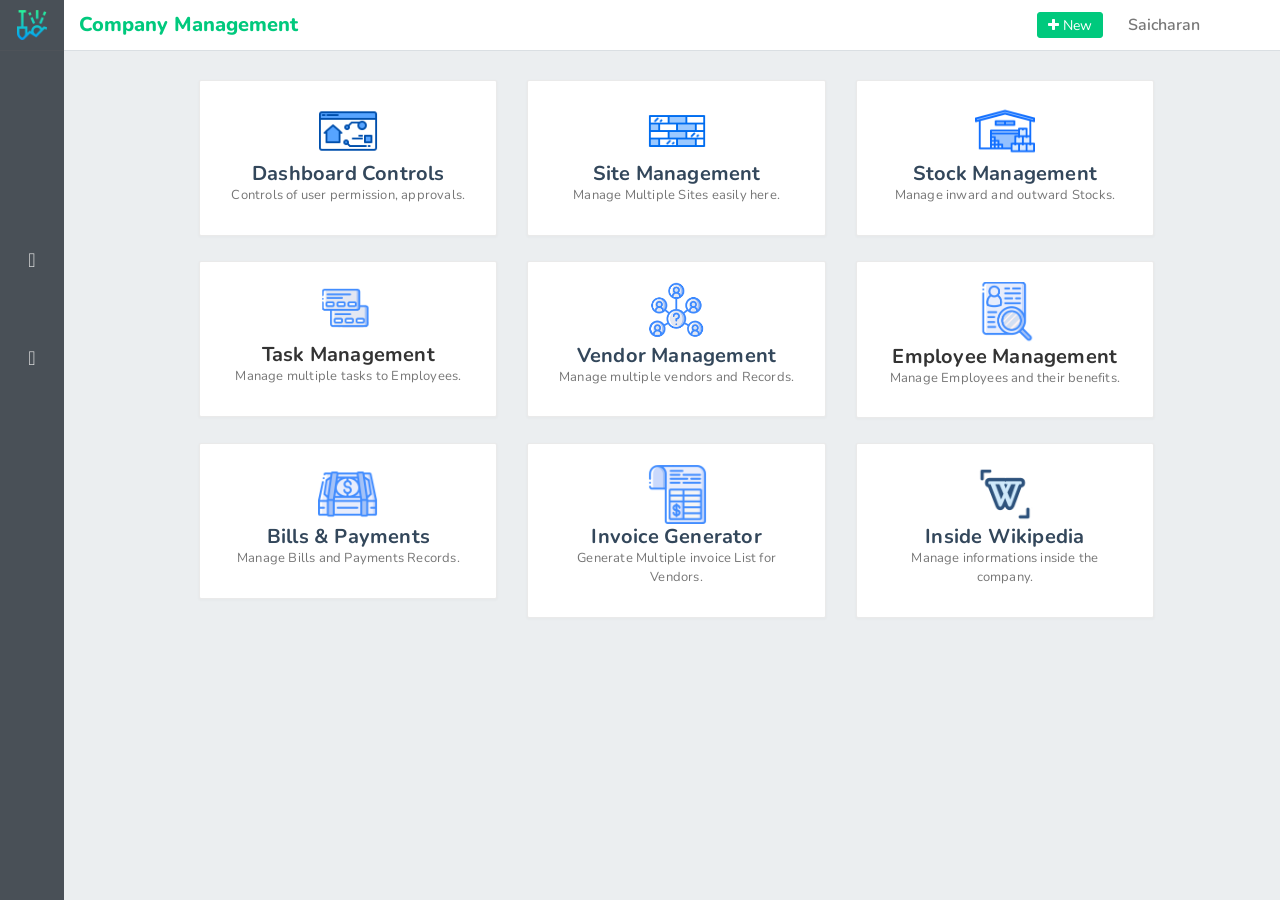
==== commit 6d193e01: "aaa zaa" ====
--- a/company/index.html
+++ b/company/index.html
@@ -4,6 +4,7 @@
 <head>
     <title>Proconst | A Smart Construction Management Software.</title>
     <meta charset="utf-8">
+     <meta name="viewport" content="width=device-width, initial-scale=1">
     <link rel="shortcut icon" href="../assets/images/logo.png">
     <link rel="stylesheet" href="https://maxcdn.bootstrapcdn.com/bootstrap/3.4.0/css/bootstrap.min.css">
     <link rel="stylesheet" href="../assets/css/style.css">
--- a/assets/css/style.css
+++ b/assets/css/style.css
@@ -3,6 +3,25 @@
 {
         background-color: #ebeef0;
     overflow-x: hidden;
+}
+/* width */
+::-webkit-scrollbar {
+  width: 10px;
+}
+
+/* Track */
+::-webkit-scrollbar-track {
+  background: #f1f1f1; 
+}
+ 
+/* Handle */
+::-webkit-scrollbar-thumb {
+  background: #888; 
+}
+
+/* Handle on hover */
+::-webkit-scrollbar-thumb:hover {
+  background: #555; 
 }
 .navbar-fixed-top
 {
@@ -211,6 +230,61 @@
     -ms-transform: translateX(-50%);
     transform: translateX(-50%);
 }
+
+/*navbar ended*/
+
+/*sidebar*/
+#sidebar {
+    background: #495057 ;
+    z-index: 881;
+    width: 64px;
+    height: 100vh!important;
+    position: fixed;
+    top: 0;
+    left: 0;
+}
+.main-wrapper {
+    position: absolute;
+    left: 66px;
+    right: 0;
+    bottom: 0;
+    top: 51px;
+    overflow: auto;
+    background-color: #ebeef0;
+    min-width: 800px;
+}
+.sidebar-menu ul li
+{
+    text-align: center;
+    position: relative !important;
+    margin: 20px 0;
+    margin-left:-40px;
+}
+#sidebar .icons {
+    font-size: 20px;
+    color: #e6e6e6;
+    border-radius:2px;
+    padding:0px 10px;
+    display: inline-block;
+}
+.icons:hover
+{
+    background-color: #57595b;
+    padding:5px 10px;
+}
+#sidebar .sidebar-menu li active, #sidebar .sidebar-menu li.active .icons {
+    background-color: #00c97d;
+    padding:0px 10px;
+}
+
+.sidebar-menu ul li:first-child
+{
+    padding-top:10px;
+}
+
+/*sidebar ended*/
+
+/*buttons*/
 .buttonadd {
   background-color:#00c97d; 
   border: none;
@@ -224,9 +298,9 @@
     font-weight:700;
 }
 .featurebutton {
-  background-color:#fcfeff; 
+  background-color:#ffffff; 
   border-radius:2px;
-   margin-top:5px;
+   margin:4px 0px;
     border: 1px solid #e7e7e7;
   color: black;
   padding: 5px 10px 5px 5px;
@@ -239,9 +313,9 @@
 }
 .exportbutton
 {
-    background-color:#fcfeff; 
+    background-color:#ffffff; 
   border-radius:2px;
-   margin-top:0px;
+   margin:0px 0px 2px 0px;
     margin-right:5px;
     border: 1px solid #e7e7e7;
   color: black;
@@ -253,19 +327,6 @@
   font-size: 12.5px;
     font-weight:600;
 }
-.smallicon
-{
-    margin:2px 5px;
-    max-width:10px;
-}
-#features
-{
-  margin:8px 10px;  
-}
-.right
-{
-    float:right;
-}
 .buttonnew {
   background: #00c97d;
     color: #fff!important;
@@ -319,6 +380,35 @@
     text-align: center;  
 }
 
+/*button ended*/
+
+/*icon sizes*/
+.smallicon
+{
+    margin:2px 5px;
+    max-width:10px;
+}
+.smallimg
+{
+  max-width:150px;  
+}
+.smallest
+{
+  font-size:12px; 
+}
+/*icon sizes ended*/
+
+#features
+{
+  margin:8px 10px;  
+}
+.right
+{
+    float:right;
+}
+
+/*Tooltip css*/
+
 .tooltip-inner {
     min-width: max-content;
     width:100% !important;
@@ -337,43 +427,39 @@
     border-width: 5px 5px 5px 0;
     border-right-color: #000;
 }
-#sidebar {
-    background: #495057 ;
-    z-index: 881;
-    width: 65px;
-    height: 100%;
-    position: fixed;
-    top: 0;
-    left: 0;
-}
-.sidebar-menu ul li
-{
-    text-align: center;
-    position: relative !important;
-    margin: 20px 0;
-    margin-left:-40px;
-}
-#sidebar .icons {
-    font-size: 20px;
-    color: #e6e6e6;
-    border-radius:2px;
-    padding:0px 10px;
-    display: inline-block;
-}
-.icons:hover
-{
-    background-color: #57595b;
-    padding:5px 10px;
-}
-#sidebar .sidebar-menu li active, #sidebar .sidebar-menu li.active .icons {
-    background-color: #00c97d;
-    padding:0px 10px;
-}
-
-.sidebar-menu ul li:first-child
-{
-    padding-top:10px;
-}
+/*tooltip ended*/
+
+
+/*Preloader*/
+
+#preloader {
+  position: fixed;
+  top: 0;
+  left: 0;
+  right: 0;
+  bottom: 0;
+  background-color: #fff;
+  /* change if the mask should have another color then white */
+  z-index: 99;
+  /* makes sure it stays on top */
+}
+
+#preloaderdiv {
+  width: 200px;
+  height: 200px;
+  position: absolute;
+  left: 50%;
+  top: 50%;
+  background-image: url(../images/loader.gif);
+  background-repeat: no-repeat;
+  background-position: center;
+  margin: -100px 0 0 -100px;
+  /* is width and height divided by two */
+}
+
+
+/*preloader ended*/
+
 .center {
     display: block;
     margin-left: auto;
@@ -387,6 +473,7 @@
     right: 0;
     bottom: 0;
     top: 51px;
+    margin-left:64px;
     overflow: auto;
     background-color: #ebeef0;
      font-family: 'Nunito', sans-serif;  
@@ -421,10 +508,10 @@
      font-family: 'Nunito', sans-serif;  
     min-width: 800px;
 }
-.ticketdiv
-{
- margin-top:0px;
-    margin-left:60px;
+.ticketdiv, .porderdiv
+{
+ margin-top:-5px !important;
+    margin-left:63px;
     padding:5px 20px;
     width:100%;
     right: 0;
@@ -436,7 +523,7 @@
      font-family: 'Nunito', sans-serif;  
     min-width: 800px;   
 }
-.site-card, .stock-card {
+.site-card, .stock-card{
     background-color: #fff;
     border-radius: 0px;
     padding:20px 20px;
@@ -446,6 +533,18 @@
     box-shadow: 0 1px 2px 1px rgba(24,24,24,.02);
     cursor: pointer;
 }
+.pcard
+{
+ background-color: #fff;
+    border-radius: 0px;
+    padding:20px 20px;
+    margin-top:10px;
+    margin-left:-15px;
+     width:100%;
+    position: relative;
+    box-shadow: 0 1px 2px 1px rgba(24,24,24,.02);
+    cursor: pointer;   
+}
 .spancolor
 {
     color:#ff0000;
@@ -465,8 +564,8 @@
 }
 .filters
 {
-    margin:0;
     position:fixed;
+    max-width: 200px;
     padding:10px;
     max-height:100vh;
     height:100%;
@@ -480,7 +579,7 @@
     min-width: 1200px !important;
     width:100%;
     padding: 7px 0;
-    border-bottom: 1px solid #F9F9F9;
+    border-bottom: 1px solid #f2f2f2;
     background-color: #f9f9f9;
     height: 48px;
     font-size: 14px;
@@ -499,7 +598,7 @@
     min-width: 1200px !important;
     width:100%;
     padding: 7px 0;
-    border-bottom: 1px solid #F9F9F9;
+    border-bottom: 1px solid #f2f2f2;
     background-color: #f9f9f9;
     height: 48px;
     font-size: 14px;
@@ -584,7 +683,7 @@
 }
 .nopadding {
    padding: 2px !important;
-   margin: 2px !important;
+   margin: 0px;
 }
 .main h3
 {
@@ -648,6 +747,27 @@
     box-sizing: border-box;
     background-color: #ffffff;
 }
+.purchaseselect {
+    width: 100%;
+    min-height: 10px;
+    padding: 5px 10px;
+    margin: 8px 0;
+    font-family: 'Nunito', sans-serif;
+    border: 1px solid #DBDFE3;
+    box-sizing: border-box;
+    background-color: #ffffff;
+}
+.purchaseinput  {
+    width: 100% !important;
+    padding: 10px 20px !important;
+    min-height: 40px !important;
+    margin: 8px 0;
+    color: #000000;
+    border: 1px solid #DBDFE3;
+    box-sizing: border-box;
+    background-color: #ffffff;
+    font-family: 'Nunito', sans-serif;
+}
 .textarea {
     width: 80%;
     padding: 12px 20px;
@@ -671,6 +791,13 @@
     box-sizing: border-box;
     background-color: #ffffff;   
 }
+.dot {
+  height: 10px;
+  width: 10px;
+  background-color: #FFBF00;
+  border-radius: 50%;
+  display: inline-block;
+}
 .full
 {
     width:80%;
@@ -687,9 +814,15 @@
     margin-bottom: 0;
     font-weight: 700;
 }
-.lesstop
-{
-    margin-top:-7.5px;
+.pcard p span
+{
+    color:#00C97D;
+}
+.pcard p
+{
+    font-weight:800;
+     font-family: 'Nunito', sans-serif;
+    line-height:20px;
 }
 .top
 {
@@ -706,6 +839,16 @@
     margin-bottom: 15px;
     cursor: pointer;
 }
+.metricscard  {
+    background-color: #fff;
+    border-radius: 2px;
+    padding: 20px 25px;
+    position: relative;
+    border:1px solid #cfcfcf;
+    box-shadow: 0 1px 2px 1px rgba(24,24,24,.02);
+    margin-bottom: 2px;
+    cursor: pointer;
+}
 .compcard, .taskcard
 {
    margin-top:10px;
@@ -750,6 +893,27 @@
     letter-spacing: 0.2px;
     color: rgba(0,0,0,.54);
 }
+.metricscard p
+{
+   font-family: 'Nunito', sans-serif;   
+ font-size:18px;
+     letter-spacing: 0.2px;   
+    margin: 0;
+    margin-bottom:20px;
+    font-weight: 700;
+    line-height: 25px;
+    color:#000; 
+}
+.metricscard h3
+{
+ font-family: 'Nunito', sans-serif;   
+ font-size:26px;
+     letter-spacing: 0.2px;   
+    margin: 0;
+    font-weight: 700;
+    line-height: 25px;
+    color:#00c97d;   
+}
 .newcard h4:hover
 {
    color:#00c97d; 
@@ -762,15 +926,40 @@
 {
     position:fixed;
 }
-
-</style>
+.lesstop
+{
+    margin-top:-10px;
+}
+<!--chartcss-->
+
+
+
+
+
 <!--datatables-->
+table {
+    background-color: transparent;
+    width: 100%;
+    max-width: 100%;
+}
+table {
+    border-collapse: collapse;
+    border-spacing: 0;
+}
+.tickettable
+{
+    max-width:1200px;
+    width:100% !important;
+}
 .table
 {
     background-color:#ffffff !important;
+          max-width:1200px;
+       width:100% !important;
 }
   #myTable {
     border-collapse: collapse;
+
     width: 100%;
       margin-top:40px;
      font-family: 'Nunito', sans-serif;
@@ -815,7 +1004,7 @@
      padding:10px;
     text-align: left;
     letter-spacing:0.5px;
-     color:#6d6d6d;
+     color:#000;
      line-height:22px;
     font-size:13px;
     font-weight:500;
@@ -1008,3 +1197,51 @@
     text-align:left;
 }
 
+
+
+
+
+
+
+
+
+
+
+
+
+
+
+
+
+
+
+
+
+
+
+
+
+
+
+
+
+
+
+
+/*
+@media screen and (max-width: 1081px) { 
+ 
+   body
+    {
+        display:none;
+        background-color:#f4f4f4;
+    }
+    
+    html
+    {
+        background-color:#f4f4f4;
+        content: "Sorry this content cannot be viewed in Tablets or Mobile Phones."
+    }
+    
+}
+*/
